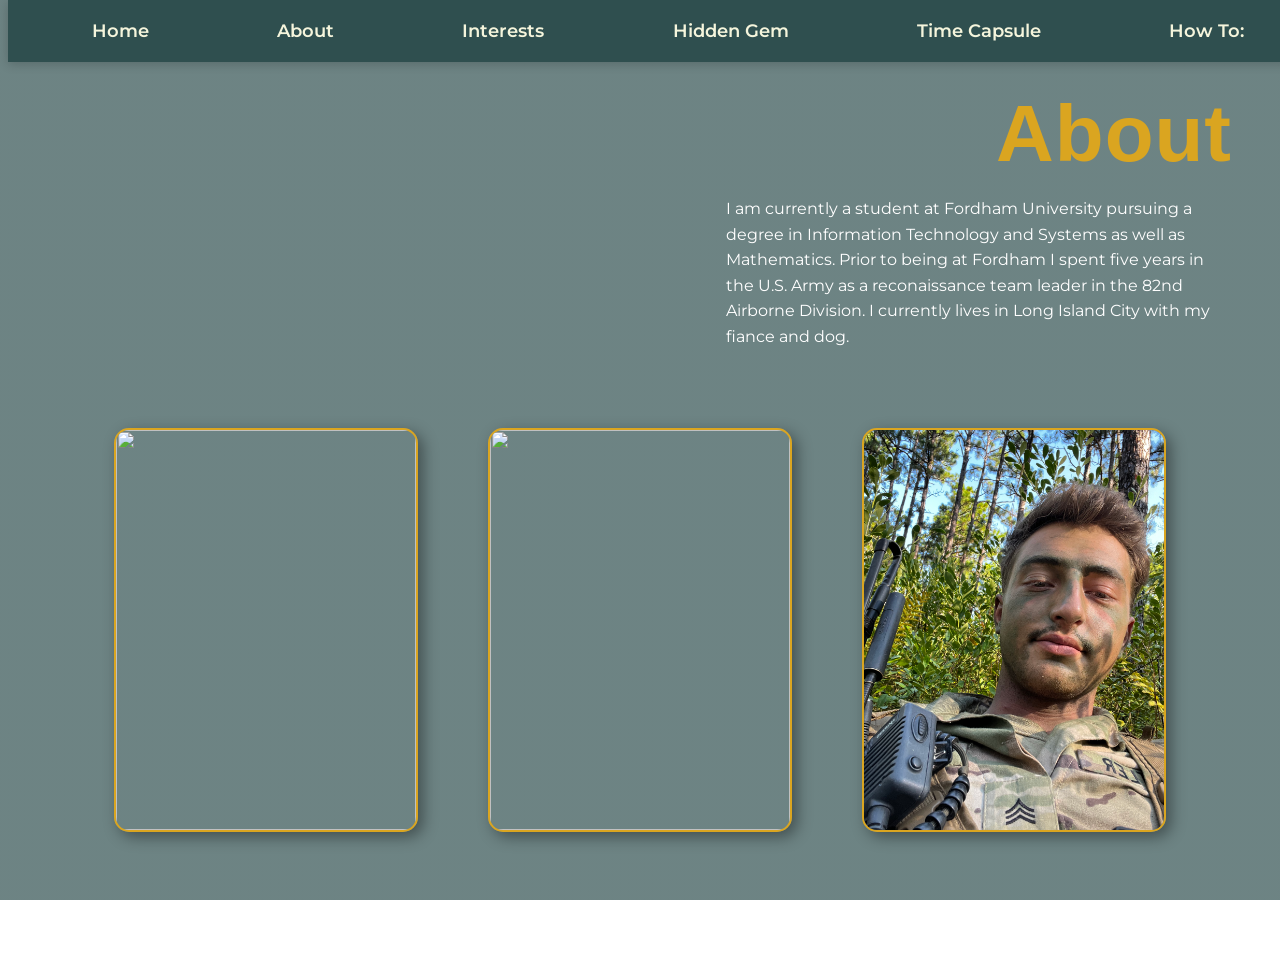
==== about.html @ f79fc326 "Upload website files" ====
<!DOCTYPE html>
<html lang="en">
<head>
    <link rel="stylesheet" href="PersonalSite.css">
    <meta charset="UTF-8">
    <meta name="viewport" content="width=device-width, initial-scale=1.0">
    <title>Andrew Buttler.about</title>
     
    <link rel="preconnect" href="https://fonts.googleapis.com">
    <link rel="preconnect" href="https://fonts.gstatic.com" crossorigin>
    <link href="https://fonts.googleapis.com/css2?family=Montserrat:ital,wght@0,100..900;1,100..900&display=swap" rel="stylesheet">

</head>
<body>
    <nav id="navbar">
        <a href="index.html">Home</a>
        <a href="about.html">About</a>
        <a href="interests.html">Interests</a>
        <a href="hidden gem.html">Hidden Gem</a>
        <a href="timecapsule.html">Time Capsule</a>
        <a href="howto.html">How To:</a>
    </nav>
    
<div id="contentabout">
    <Span>About</Span>
    <p>I am currently a student at Fordham University pursuing a degree in Information Technology and Systems as well as Mathematics. Prior to being at Fordham I spent five years in the U.S. Army as a reconaissance team leader in the 82nd Airborne Division. I currently lives in Long Island City with my fiance and dog. </p>
</div>

<div class="images">   
    <img src="images/LIC engagement.jpg" alt="">
    <img src="images/Ollie Photo.jpg" alt="">
    <img src="Images/Army photo.jpg" alt="">
</div>


</body>
</html>
---- PersonalSite.css ----
body {
    padding-top: 60px;
    font-family: "Montserrat", sans-serif;
    font-weight: 400;
    font-style: normal;
    background: linear-gradient(rgba(47, 79, 79, 0.7), rgba(47, 79, 79, 0.7)), url('images/Gantry Bird Mural 15FEB2024.jpg');
    background-size: cover;
    background-position: center;
    background-repeat: no-repeat;
    background-attachment: fixed;
    color: #f5f5dc;
    position: relative;
    min-height: 100vh;
}

span {
    font-family: "Oswald", sans-serif;
    font-size: 80px;
    font-weight: 700;
    color: #daa520;
    letter-spacing: 1px;
}

#navbar {
    position: fixed;
    top: 0;
    width: 100%;
    background-color: #2F4F4F;
    padding: 10px 20px;
    display: flex;
    justify-content: space-around;
    box-shadow: 0 2px 10px rgba(0, 0, 0, 0.2);
    z-index: 1000;
    pointer-events: auto;
}

#navbar a {
    font-family: "Montserrat", sans-serif;
    font-size: 18px;
    color: #f5f5dc;
    text-decoration: none;
    padding: 10px 15px;
    font-weight: 600;
    transition: color 0.3s ease;
}

#navbar a:hover {
    color: #daa520;
}

#content {
    width: 40%;
    position: absolute;
    right: 20px;
    text-align: right;
    padding: 20px;
    top: 60px;
    z-index: 10;
    color: #f5f5dc;
}

#contentinterests {
    width: 40%;
    position: absolute;
    right: 20px;
    text-align: right;
    padding: 20px;
    top: 60px;
    z-index: 10;
    color: #ffffff;
}

#contentinterests p {
    text-align: left;
    margin-bottom: 20px;
    line-height: 1.6;
    font-size: 16px;
}

#contentabout {
    width: 40%;
    position: absolute;
    right: 20px;
    text-align: right;
    padding: 20px;
    top: 60px;
    z-index: 10;
    color: #ffffff;
}

#contentabout p {
    text-align: left;
    margin-bottom: 20px;
    line-height: 1.6;
    font-size: 16px;
}

.images {
    position: absolute;
    left: 50%;
    transform: translateX(-50%);
    top: 400px;
    display: flex;
    justify-content: center;
    gap: 70px;
    margin-top: 20px;
}

.images img {

    width: 300px;
    height: 400px;
    border-radius: 15px;
    box-shadow: 5px 5px 15px rgba(0, 0, 0, 0.4);
    border: 2px solid #daa520;
}

#interestblocks {
    position: absolute;
    left: 50%;
    transform: translateX(-50%);
    top: 400px;
    width: 500px;
    max-width: 100%;
    z-index: 10;
    display: flex;
    align-items: center;
    justify-content: space-between;
    padding: 0 10px;
    box-sizing: border-box;
}

.carousel {
    width: 420px;
    display: flex;
    flex-wrap: nowrap;
    justify-content: flex-start;
    overflow-x: hidden;
    overflow-y: visible;
    scroll-snap-type: x mandatory;
    -webkit-overflow-scrolling: touch;
    gap: 20px;
    padding: 20px 0;
    scroll-behavior: smooth;
    flex-grow: 1;
}

.carousel-arrow {
    width: 40px;
    height: 40px;
    background-color: rgba(218, 165, 32, 0.5); /* Translucent orange */
    border-radius: 50%;
    cursor: pointer;
    z-index: 11;
    transition: background-color 0.3s ease;
}

.carousel-arrow:hover {
    background-color: rgba(218, 165, 32, 0.8); /* Darker on hover */
}

.left-arrow {
    background-image: url('data:image/svg+xml;utf8,<svg xmlns="http://www.w3.org/2000/svg" width="24" height="24" viewBox="0 0 24 24" fill="none" stroke="%23F5F5DC" stroke-width="2" stroke-linecap="round" stroke-linejoin="round"><polyline points="15 18 9 12 15 6"></polyline></svg>');
    background-position: center;
    background-repeat: no-repeat;
    margin-right: 20px; 
}

.right-arrow {
    background-image: url('data:image/svg+xml;utf8,<svg xmlns="http://www.w3.org/2000/svg" width="24" height="24" viewBox="0 0 24 24" fill="none" stroke="%23F5F5DC" stroke-width="2" stroke-linecap="round" stroke-linejoin="round"><polyline points="9 18 15 12 9 6"></polyline></svg>');
    background-position: center;
    background-repeat: no-repeat;
    margin-left: 20px; /* Space from carousel */
}


.interest-block {
    flex: 0 0 400px;
    width: 400px;
    display: flex;
    flex-direction: column;
    align-items: center;
    scroll-snap-align: center;
}

.interest-block img {
    width: 100%;
    max-width: 380px;
    height: auto;
    border-radius: 15px;
    box-shadow: 5px 5px 15px rgba(255, 0, 0, 0.3);
    border: 2px solid #daa520;
    box-sizing: border-box;
}

.interest-block .wide-image {
    max-width: 380px;
    height: auto;
}

.interest-block .interest-text {
    margin-top: 10px;
    text-align: center;
    color: #f5f5dc;
    width: 100%;
    max-width: 380px;
    min-height: 100px;
    padding-bottom: 50px;
}

.interest-block h3 {
    font-family: "Oswald", sans-serif;
    font-size: 28px;
    margin: 10px 0;
    color: #daa520;
}

.interest-block p {
    font-size: 16px;
    margin: 0;
}

#headshot {
    width: 300px;
    height: fit-content;
    border-radius: 15px;
    box-shadow: 5px 5px 15px rgba(0, 0, 0, 0.4);
    border: 1px solid #daa520;
    margin: 20px 0 20px auto;
    display: block;
}

#HG {
    width: 400px;
    height: fit-content;
    border-radius: 15px;
    box-shadow: 5px 5px 15px rgba(0, 0, 0, 0.4);
    border: 1px solid #daa520;
    margin: 20px 0 20px auto;
    display: block;
}

#how {
    width: 40%;
    position: absolute;
    left: 20px;
    text-align: left;
    padding: 20px;
    top: 60px;
    z-index: 10;
    color: #f5f5dc;
}
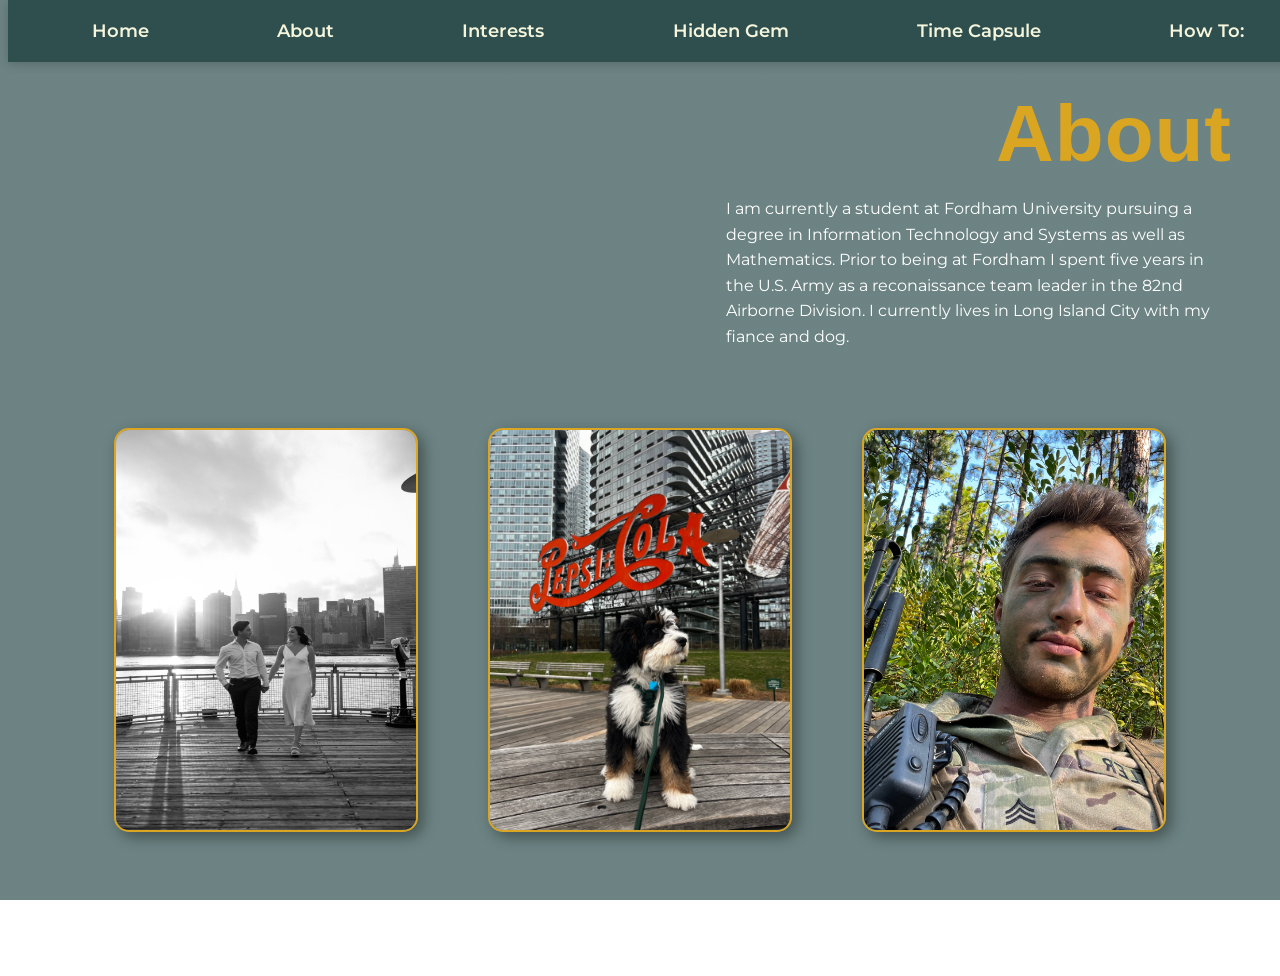
==== commit 27ece993: "Update about.html" ====
--- a/about.html
+++ b/about.html
@@ -27,11 +27,11 @@
 </div>
 
 <div class="images">   
-    <img src="images/LIC engagement.jpg" alt="">
-    <img src="images/Ollie Photo.jpg" alt="">
+    <img src="Images/LIC engagement.jpg" alt="">
+    <img src="Images/Ollie Photo.jpg" alt="">
     <img src="Images/Army photo.jpg" alt="">
 </div>
 
 
 </body>
-</html>+</html>
--- a/PersonalSite.css
+++ b/PersonalSite.css
@@ -3,7 +3,7 @@
     font-family: "Montserrat", sans-serif;
     font-weight: 400;
     font-style: normal;
-    background: linear-gradient(rgba(47, 79, 79, 0.7), rgba(47, 79, 79, 0.7)), url('images/Gantry Bird Mural 15FEB2024.jpg');
+    background: linear-gradient(rgba(47, 79, 79, 0.7), rgba(47, 79, 79, 0.7)), url('Images/Gantry Bird Mural 15FEB2024.jpg');
     background-size: cover;
     background-position: center;
     background-repeat: no-repeat;
@@ -249,4 +249,4 @@
     top: 60px;
     z-index: 10;
     color: #f5f5dc;
-}+}
